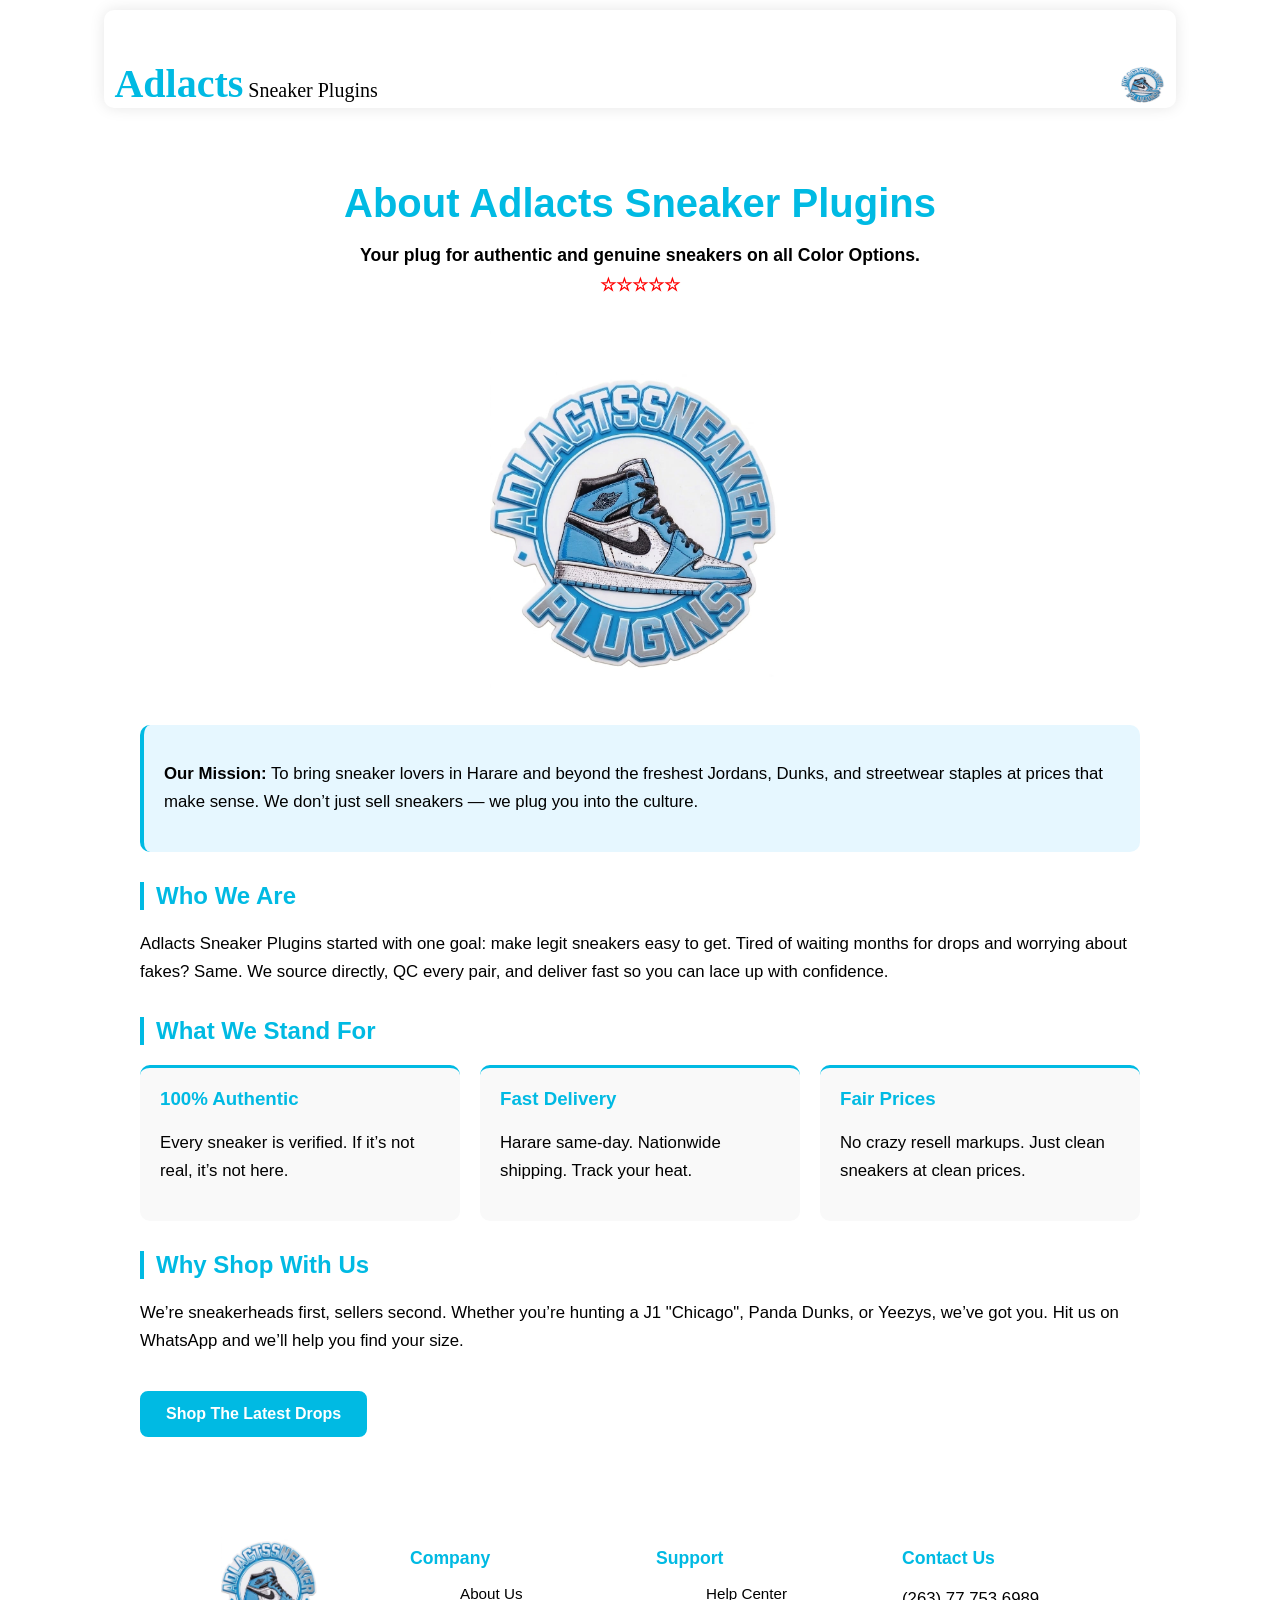
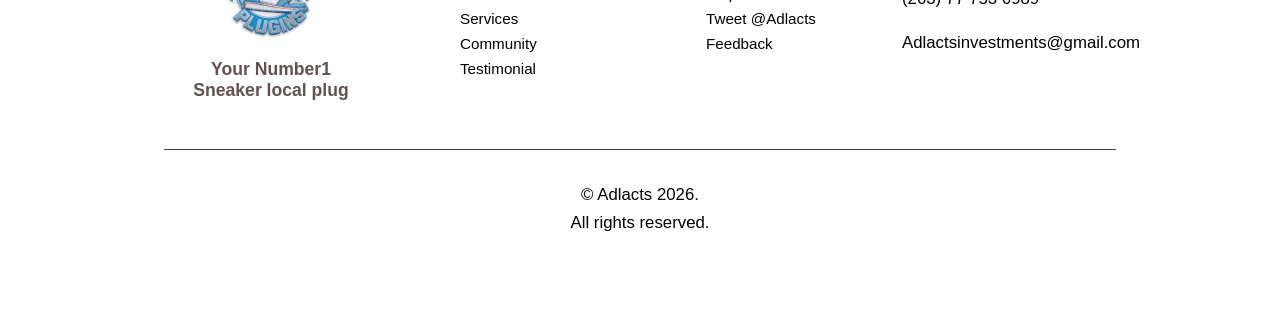
==== about.html @ df53b5dc "update Adlacts  plus 3pages" ====
<!DOCTYPE html>
<html lang="en">
<head>
    <meta charset="UTF-8">
    <meta name="viewport" content="width=device-width, initial-scale=1.0">
    <title>Document</title>
     <link rel="stylesheet" href="welcome.css">
</head>
<body>
    <nav class="navbar  user-profile" id="top">
            <span style="font-size: 30px;">
                <b style="font-size:40px;color:rgb(0, 186, 227);margin-left:-20px;">
                <span style="font-weight:1px;">Adlacts</span></b><span style="font-size:20px;"> Sneaker Plugins</span></span>
                 <img  src="pictures/adlactslogo3.jpeg" alt="User" width="40px">
       
      
    </nav>
      
    <style>
  .adlacts-about {
    font-family: Arial, Helvetica, sans-serif;
    color: #000; /* Black text */
    background: #fff;
    padding: 40px 20px;
    max-width: 1000px;
    margin: auto;
  }
  .adlacts-about h1 {
    color: rgb(0, 186, 227); /* Exact Sky Blue */
    font-size: 2.5rem;
    margin-bottom: 10px;
    text-align: center;
    font-weight: 900;
  }
  .adlacts-about h2 {
    color: rgb(0, 186, 227); /* Sky Blue headings */
    font-size: 1.5rem;
    margin-top: 30px;
    border-left: 4px solid rgb(0, 186, 227); /* Sky Blue accent */
    padding-left: 12px;
  }
  .adlacts-about h3 {
    color: rgb(0, 186, 227); /* Sky Blue subheads */
    margin-top: 0;
  }
  .adlacts-about p {
    line-height: 1.7;
    font-size: 1.05rem;
    margin: 15px 0;
    color: #000; /* Black body text */
  }
  .adlacts-highlight {
    background: #E6F7FF; /* Light Sky Blue */
    padding: 20px;
    border-radius: 10px;
    border-left: 4px solid rgb(0, 186, 227); /* Sky Blue accent */
    margin: 25px 0;
  }
  .adlacts-btn {
    display: inline-block;
    background: rgb(0, 186, 227); /* Sky Blue */
    color:white; /* White text on button */
    padding: 12px 24px;
    border-radius: 8px;
    text-decoration: none;
    font-weight: 700;
    margin-top: 20px;
    transition: 0.3s;
    border: 2px solid rgb(0, 186, 227);
  }
  .adlacts-btn:hover {
    background: #000; /* Black on hover */
    color: white;
    border-color: #000;
    transform: translateY(-2px);
  }
  .adlacts-grid {
    display: grid;
    grid-template-columns: repeat(auto-fit, minmax(250px, 1fr));
    gap: 20px;
    margin-top: 20px;
  }
  .adlacts-card {
    background: #F9F9F9;
    padding: 20px;
    border-radius: 10px;
    border-top: 3px solid rgb(0, 186, 227); /* Sky Blue */
    transition: 0.3s;
  }
  .adlacts-card:hover {
    border-top: 3px solid #000; /* Black on hover */
  }
  .adlacts-stars {
    color: red;
  }
</style>

<section class="adlacts-about">
  <h1>About Adlacts Sneaker Plugins</h1>
  <p style="text-align:center; font-size:1.1rem;"><b>
    Your plug for authentic and genuine sneakers on all Color Options.<br>
    <b class="adlacts-stars">&star;&star;&star;&star;&star;</b>
    </b>
  </p>

  <img src="./pictures/adlactslogo3.jpeg" alt="AdlactsSneakerPlugins Logo" style="display:block; margin:30px auto; max-width:300px;">

  <div class="adlacts-highlight">
    <p><strong>Our Mission:</strong> To bring sneaker lovers in Harare and beyond the freshest Jordans, Dunks, and streetwear staples at prices that make sense. We don’t just sell sneakers — we plug you into the culture.</p>
  </div>

  <h2>Who We Are</h2>
  <p>
    Adlacts Sneaker Plugins started with one goal: make legit sneakers easy to get. 
    Tired of waiting months for drops and worrying about fakes? Same. 
    We source directly, QC every pair, and deliver fast so you can lace up with confidence.
  </p>

  <h2>What We Stand For</h2>
  <div class="adlacts-grid">
    <div class="adlacts-card">
      <h3>100% Authentic</h3>
      <p>Every sneaker is verified. If it’s not real, it’s not here.</p>
    </div>
    <div class="adlacts-card">
      <h3>Fast Delivery</h3>
      <p>Harare same-day. Nationwide shipping. Track your heat.</p>
    </div>
    <div class="adlacts-card">
      <h3>Fair Prices</h3>
      <p>No crazy resell markups. Just clean sneakers at clean prices.</p>
    </div>
  </div>

  <h2>Why Shop With Us</h2>
  <p>
    We’re sneakerheads first, sellers second. Whether you’re hunting a J1 "Chicago", 
    Panda Dunks, or Yeezys, we’ve got you. Hit us on WhatsApp and we’ll help you find your size.
  </p>

  <a href="./welcom.html#gally" class="adlacts-btn">Shop The Latest Drops</a>




<footer class="site-footer">
            <div class="footernew">

                <div class="footercol" style="text-align: center;">
                    <img src="pictures/adlactslogo3.jpeg"  alt="Adlacts Logo"  width="100px">
                    <h4 style="margin-top: 10px;text-align: center;color: rgb(99, 81, 81);font-family: 'Franklin Gothic Medium', 'Arial Narrow', Arial, sans-serif;">
                    Your Number1 <br> Sneaker local plug</h4>

                     <div class="social-icons">
                    <a href="#"><i class="fab fa-facebook-f"></i></a>
                    <a href="#"><i class="fab fa-whatsapp; "></i></a>
                    <a href="#"><i class="fab fa-instagram"></i></a>
                    <a href="#"><i class="fab fa-tiktok"></i></a>
                    <a href="#"><i class="fab fa-google"></i></a>
                </div>
                    
                </div>


            <div class="footercol" >
                <h4>Company</h4>
                <ul>
                    <li><a href="./about.html">About Us</a></li>
                    <li><a href="./about.html" >Services</a></li>
                    <li><a href="https://whatsapp.com/channel/0029VbAyE6q2UPBHBrwvjd35" target="_blank">Community</a></li>
                    <li><a  href="https://whatsapp.com/channel/0029VbAyE6q2UPBHBrwvjd35" target="_blank">Testimonial</a></li>
                </ul>
            </div>

            <div class="footercol">
                <h4>Support</h4>
                <ul>
                    <li><a href="./helpdesk.html">Help Center</a></li>
                    <li><a href="https://twitter.com/yourusername" target="_blank">Tweet @Adlacts</a></li>
                    <li><a href="https://wa.me/+263777536989?text=Hi%20l%20l%20Purchased%20One%20Of%20Your%20Stores%20And%20.">Feedback</a></li>
                </ul>
            </div>


            <div class="footercol contact-info">
                <h4>Contact Us</h4>
                <p>(263) 77 753 6989</p>
                <a href="mailto:support@Adlactsinvestments@gmail.com" target="_blank"><p>Adlactsinvestments@gmail.com</p></a>
            </div>
            </div>
       
        <div class="footer-bottom">
            <p>&copy; Adlacts 2026.<br> All rights reserved.</p>
        </div>
    </footer>   

</section>
</body>
</html>
---- welcome.css ----
.navbar {
    width: 80%;
    margin: auto;
    Display: flex;
    flex-direction: row;
    Justify-content: space-between;
    Align-items: center;
    Padding: 50px 30px 1px;
    Background: #fff;
    Box-shadow: 0 0px 15px rgba(0, 0, 0, 0.1);
    border-radius: 10px;
    margin-top: 10px;

    position: sticky;
    top: 10px;
    z-index: 1000;

}


user-profile {
    Display: flex;
    Cursor: pointer;
    
}

.user-profile img {
    Width: 45px;
    Height: 45px;
    Border-radius: 50%;
    margin-right: -20px;
}




.hero {
    Padding: 100px 0;
    Overflow: hidden;
    margin-top:20px;
    text-align: center;
}

.container {
    Max-width: 1200px;
    Margin: 0 auto;
    Padding: 0 20px;
}

.hero-container {
    Display: grid;
    Grid-template-columns: 1fr 1.5fr;
    Align-items: center;
    Gap: 100px;
   
}

.tag {
    font-size: 12px;
    letter-spacing: 2px;
    color: red;
    Font-weight: 600;
    text-transform: uppercase;
    display: block;
    margin-bottom: 10px;
}

.book-title {
    Font-size: 48px;
    Font-weight: 700;
    Line-height: 1.2;
    Margin-bottom: 10px;
    Color: var(--dark-color);
}

.author {
    Font-size: 14px;
    Color: var(--text-grey);
    Margin-bottom: 25px;
}

.genre {
    Color: var(--dark-color);
    Font-weight: 500;
    Margin-left: 10px;
    Padding-left: 10px;
    Border-left: 1px solid #ddd;
}

.description {
    Color: var(--text-grey);
    Line-height: 1.6;
    Margin-bottom: 30px;
    Max-width: 90%;
    Font-size: 14px;
}

.price-box {
    Align-items: center;
    line-height: 30px;
    Gap: 15px;
    Margin-bottom: 35px;
}

.current-price {
    Font-size: 25px;
    Font-weight: 700;
    color: green;
}

.old-price {
    Font-size: 16px;
    Text-decoration: line-through;
    Color: #bbb;
}

.discount-tag {
    Background: #ffeaea;
    Color: var(--primary-color);
    Padding: 4px 8px;
    Border-radius: 4px;
    Font-size: 12px;
    Font-weight: 600;
}

.hero-buttons {
    Display: flex;
    Gap: 15px;
    padding-top: 20px;
}
.btn {
    Padding: 12px 30px;
    Border-radius: 6px;
    Font-size: 14px;
    Font-weight: 600;
    Cursor: pointer;
    Transition: 0.3s;
}

.btn-primary {
    background-color: #2a2a45;
    Color: #fff;
    Border: 1px solid var(--dark-color);
}

.btn-primary:hover {
    Background:transparent;
    color: #2a2a45;
}

.btn-outline {
    Background: transparent;
    Color:dodgerblue;
    Border: 1px solid #ddd;
}

.btn-outline:hover {
    Border-color: var(--dark-color);
    color: #2a2a45;
}

.hero-image-area {
    Position: relative;
      width: 100%;
      margin-right: 20%;
    Height: 500px;
    Display: flex;
    Justify-content: center;
    Align-items: flex-end;
}

.main-person-img {
    Height: 110%; 
    Object-fit: cover;
    Mask-image: linear-gradient(to bottom, black 90%, transparent 100%);
    -webkit-mask-image: linear-gradient(to bottom, black 90%, transparent 100%);
}



.floating-card {
    Position: absolute;
    Bottom: 10px;
    Right: 0;
    background-color: transparent;
    Padding: 15px;
    Border-radius: 12px;
    Display: flex;
    Gap: 15px;
    Box-shadow: 0 10px 30px rgba(0,0,0,0.1);
    Width: 260px;
    Align-items: center;
}

.mini-book-cover {
    Width: 50px;
    Height: 50px;
    Background:rgb(133, 190, 220); 
    Border-radius: 4px;
    Display: flex;
    Align-items: center;
    Justify-content: center;
    Color: white;
}

.mini-card-info h4 {
    Font-size: 14px;
    color: white;

    Font-weight: 600;
    Margin-bottom: 2px;
}

.mini-card-info p {
    Font-size: 12px;
     text-align: center;
     Color: var(--dark-color);
    Margin-bottom: 5px;
    padding-right: 20px;
}

.stars {
    Color: #fca311;
    Font-size: 10px;
    Margin-bottom: 5px;
}

.mini-price {
    Font-size: 14px;
    Font-weight: 700;
    color: red;
}


@media (max-width: 900px) {
    .hero-container {
        Grid-template-columns: 1fr;
        Text-align: center;
    }

    .hero-content {
        Display: flex;
        Flex-direction: column;
        Align-items: center;
    }

    .main-person-img {
        Height: 350px;
    }

    .floating-card {
        Right: 50%;
        Transform: translateX(50%);
        Bottom: 10px;
    }
}




.slideshow-container {
   
    position: relative;
    width: 100%;
    height: 80%;
    overflow: hidden;
    border-radius: 20px;
}

.slide {
    position: absolute;
    top: 0;
    left: 0;
    width: 100%;
    height: 100%;
    transition: transform 0.5s ease-in-out;
}

.slide img {
    width: 100%;
    height: 100%;
    object-fit:cover;
}



.bar{
    margin-left: 5%;
    margin-right: 5%;
}




.galleryh{
    color: rgb(0, 186, 227);
    text-align: center;
}





.gallery{
    width: 20%;
    height: 33%;
    border: 1px solid transparent;
    margin: 10px;
    overflow: scroll;
    overflow: hidden;
  color: white;
    text-align: center;
   
}
.gallery div {
overflow: hidden;

}


.gallerycon{
    display: flex;
    flex-wrap: wrap;
    justify-content: space-around;
    align-items: center;
     border-radius: 10px ;
      border: 1.2px solid rgb(0, 186, 227);
      background-color:black;
    

     
}


.galleryindiv{
    width: 95%;
    height: 80%;
}

.overdivcatl{
            background-size:cover;
            background-position:center ;
            background-repeat: no-repeat;
            height:100%;
            padding: 20px;
            
        }
        

        .buybtn{
            border: 2px solid green;
        }

         .buybtn:hover{
            border: 2px solid transparent;
            background-color: transparent;
            color: white;
        }

        .buybtn:active{
            border: 2px solid transparent;
            background-color: rgb(114, 164, 213);
            color: white;
        }



.popup{
    display: none;
    position: fixed;
    top: 58%;
    left: 60%;
    transform: translate(-50%,-50%);
    z-index: 10000;
}

.popup-content{
    padding: 20px;
    border-radius: 20px;
    width: 55%;
    /* box-shadow: 0 0 10px rgba(0, 0, 0, 0.2); */
    /* border: 2px solid rgb(255, 255, 255); */
}

.overlay{
    display: none;
    position: fixed;
    top: 0;
    left: 0;
    width: 100%;
    height: 100%;
    background-color: rgba(0, 0, 0,0.8);
    z-index: 999;
    display: none;
    pointer-events: auto;
}








  .site-footer {
  background: #ffffff;
  color: black; 
  padding: 3rem 1.5rem 1rem; 
  font-size: 0.95rem;
  margin-top: 40px;
}

.footernew{
    display: flex;
    gap: 2rem;
    max-width: 1200px;
    margin: 0 auto;
    flex-wrap: wrap;

}
.footercol {
  flex: 1; 
  min-width: 180px;
}

.footercol h4 {
  color: rgb(0, 186, 227);
  font-size: 1.1rem;
  margin-bottom: 1rem;
}

.footercol p {
  line-height: 1.6;
  margin: 0 0 0.5rem;
}


.footercol ul {
    list-style: none;
    padding-left:  50px;
    margin-top: 0px;
} 


.footercol ul li {
  margin-bottom: 0.5rem;
}


.footercol a {
  color:black;
  text-decoration: none;
  transition: color 0.2s ease;
}

.footercol a:hover {
  color: #60a5fa; 
}



.contact-info{
     line-height: -1;
    margin:  0 0 0.5rem ;

}


.footer-bottom {
  border-top: 1px solid #374151;
  margin-top: 2rem;
  padding-top: 1rem;
  text-align: center;
  font-size: 0.85rem;
  color: #032868;
}
@media (max-width: 768px) {
.site-footer {
    padding: 4rem 1rem 1rem;
  }

  .footernew{ font-size: 13px;
                        }
                        
.footercol {
    min-width: 100%; 
  }
  

}



.adlacts-table {
    width: 100%;
    border-collapse: collapse;
    font-family: Arial, Helvetica, sans-serif;
    color: #000;
    background: #fff;
    border-radius: 12px;
    overflow: hidden;
    box-shadow: 0 4px 12px rgba(0,0,0,0.1);
    margin-top: 20px;
  }
  .adlacts-table th {
    background:rgb(0, 186, 227); /* Adlacts Red */
    color: #fff;
    padding: 14px;
    text-align: left;
    font-weight: 700;
    letter-spacing: 0.5px;
  }
  .adlacts-table td {
    padding: 12px 14px;
    border-bottom: 1px solid #eee;
  }
  .adlacts-table tr:nth-child(even) {
    background: #F9F9F9; 
  }
  .adlacts-table tr:hover {
    background: #d6f5f0; 
  }
  .price {
    font-weight: 700;
    color: #12e806;
  }
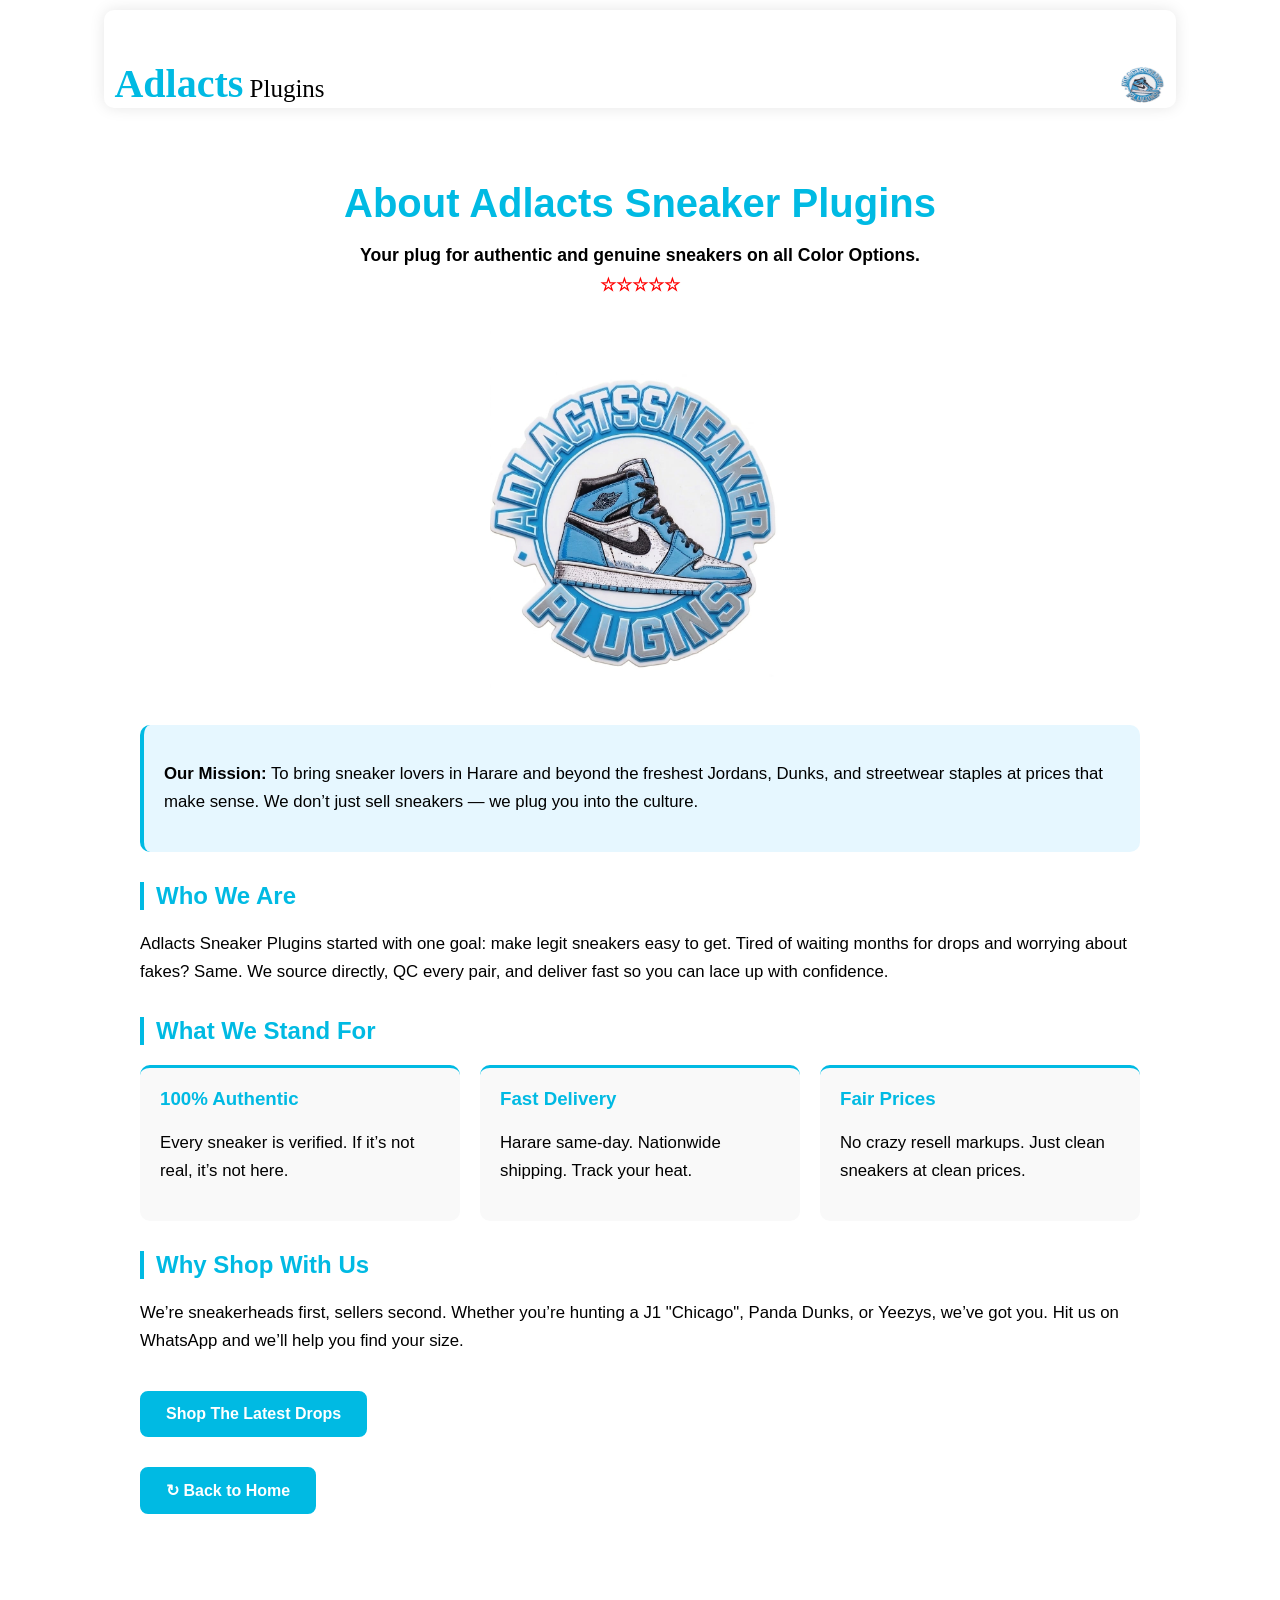
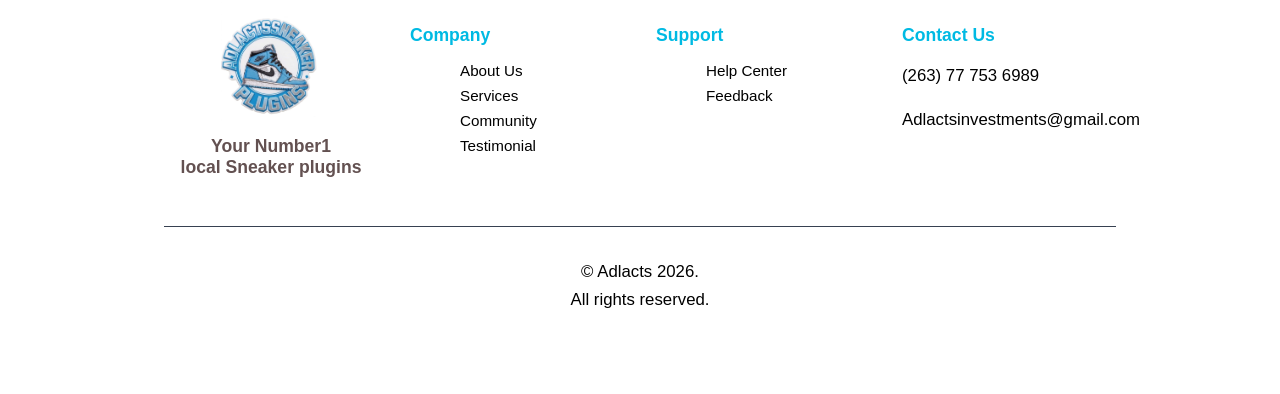
==== commit 60527bf2: "fix navbar and button" ====
--- a/about.html
+++ b/about.html
@@ -7,15 +7,14 @@
      <link rel="stylesheet" href="welcome.css">
 </head>
 <body>
-    <nav class="navbar  user-profile" id="top">
-            <span style="font-size: 30px;">
+   <nav class="navbar  user-profile" id="top">
+            <span style="font-size: 30;">
                 <b style="font-size:40px;color:rgb(0, 186, 227);margin-left:-20px;">
-                <span style="font-weight:1px;">Adlacts</span></b><span style="font-size:20px;"> Sneaker Plugins</span></span>
+                <span style="font-weight:1px;">Adlacts</span></b><span style="font-size:25px;"> Plugins</span></span>
                  <img  src="pictures/adlactslogo3.jpeg" alt="User" width="40px">
        
       
     </nav>
-      
     <style>
   .adlacts-about {
     font-family: Arial, Helvetica, sans-serif;
@@ -138,7 +137,10 @@
     Panda Dunks, or Yeezys, we’ve got you. Hit us on WhatsApp and we’ll help you find your size.
   </p>
 
-  <a href="./welcom.html#gally" class="adlacts-btn">Shop The Latest Drops</a>
+  <a href="./index.html#gally" class="adlacts-btn">Shop The Latest Drops</a>
+  <br>
+<a href="./index.html" class="adlacts-btn" style="margin-top: 30px;"><b>&#8635;</b> Back to Home</a>
+
 
 
 
@@ -149,7 +151,7 @@
                 <div class="footercol" style="text-align: center;">
                     <img src="pictures/adlactslogo3.jpeg"  alt="Adlacts Logo"  width="100px">
                     <h4 style="margin-top: 10px;text-align: center;color: rgb(99, 81, 81);font-family: 'Franklin Gothic Medium', 'Arial Narrow', Arial, sans-serif;">
-                    Your Number1 <br> Sneaker local plug</h4>
+                   Your Number1 <br>  local Sneaker plugins</h4>
 
                      <div class="social-icons">
                     <a href="#"><i class="fab fa-facebook-f"></i></a>
@@ -176,7 +178,7 @@
                 <h4>Support</h4>
                 <ul>
                     <li><a href="./helpdesk.html">Help Center</a></li>
-                    <li><a href="https://twitter.com/yourusername" target="_blank">Tweet @Adlacts</a></li>
+                    <!-- <li><a href="https://twitter.com/yourusername" target="_blank">Tweet Us</a></li> -->
                     <li><a href="https://wa.me/+263777536989?text=Hi%20l%20l%20Purchased%20One%20Of%20Your%20Stores%20And%20.">Feedback</a></li>
                 </ul>
             </div>
--- a/welcome.css
+++ b/welcome.css
@@ -18,6 +18,7 @@
 }
 
 
+
 user-profile {
     Display: flex;
     Cursor: pointer;
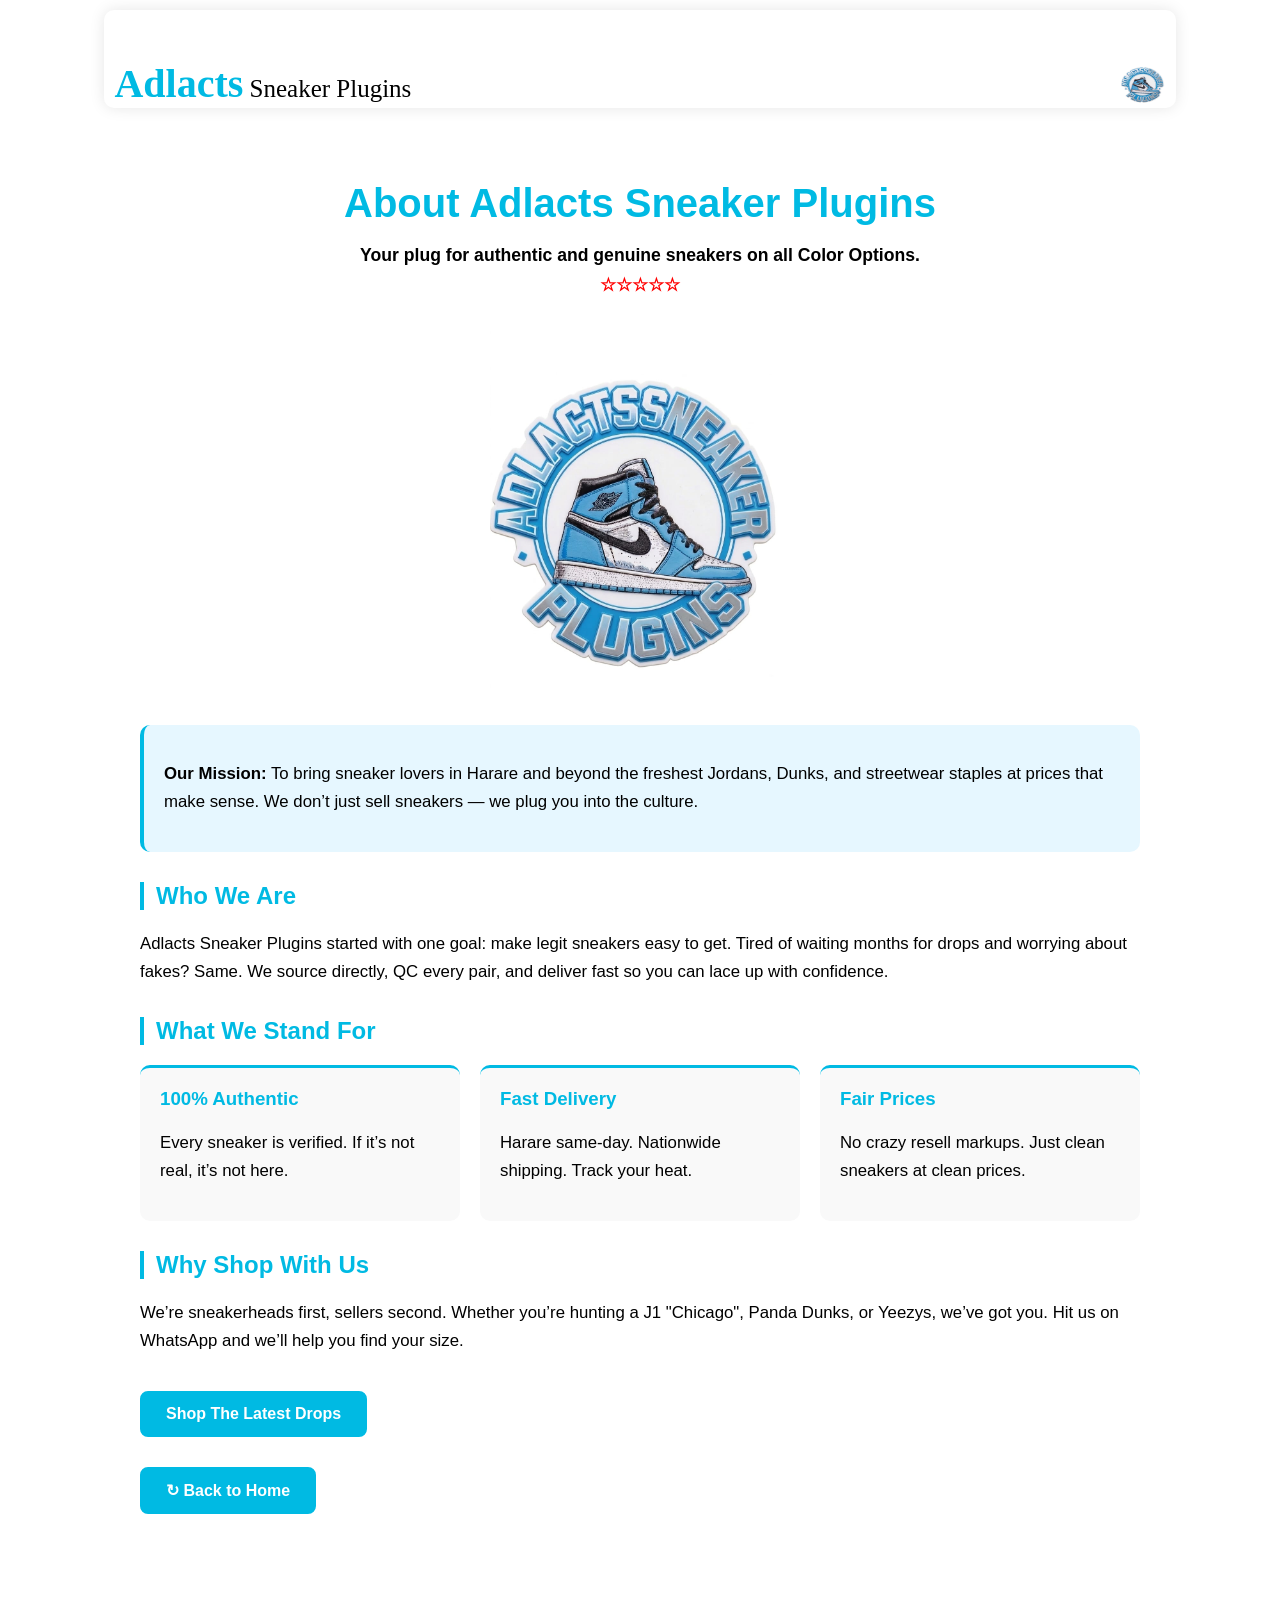
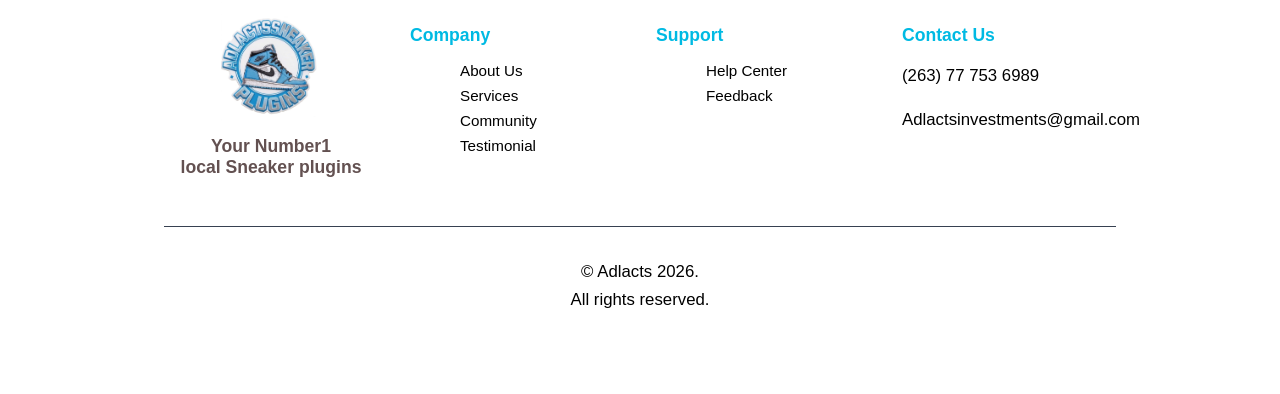
==== commit b6b63703: "updated  help desk" ====
--- a/about.html
+++ b/about.html
@@ -8,9 +8,9 @@
 </head>
 <body>
    <nav class="navbar  user-profile" id="top">
-            <span style="font-size: 30;">
-                <b style="font-size:40px;color:rgb(0, 186, 227);margin-left:-20px;">
-                <span style="font-weight:1px;">Adlacts</span></b><span style="font-size:25px;"> Plugins</span></span>
+            <span>
+                <b style="font-size:clamp(25px, 4vw, 40px);color:rgb(0, 186, 227);margin-left:-20px;">
+                <span style="font-weight:1px;">Adlacts</span></b><span style="font-size:clamp(15px, 3vw, 25px);"> Sneaker Plugins</span></span>
                  <img  src="pictures/adlactslogo3.jpeg" alt="User" width="40px">
        
       
@@ -25,7 +25,7 @@
     margin: auto;
   }
   .adlacts-about h1 {
-    color: rgb(0, 186, 227); /* Exact Sky Blue */
+    color: rgb(0, 186, 227);
     font-size: 2.5rem;
     margin-bottom: 10px;
     text-align: center;
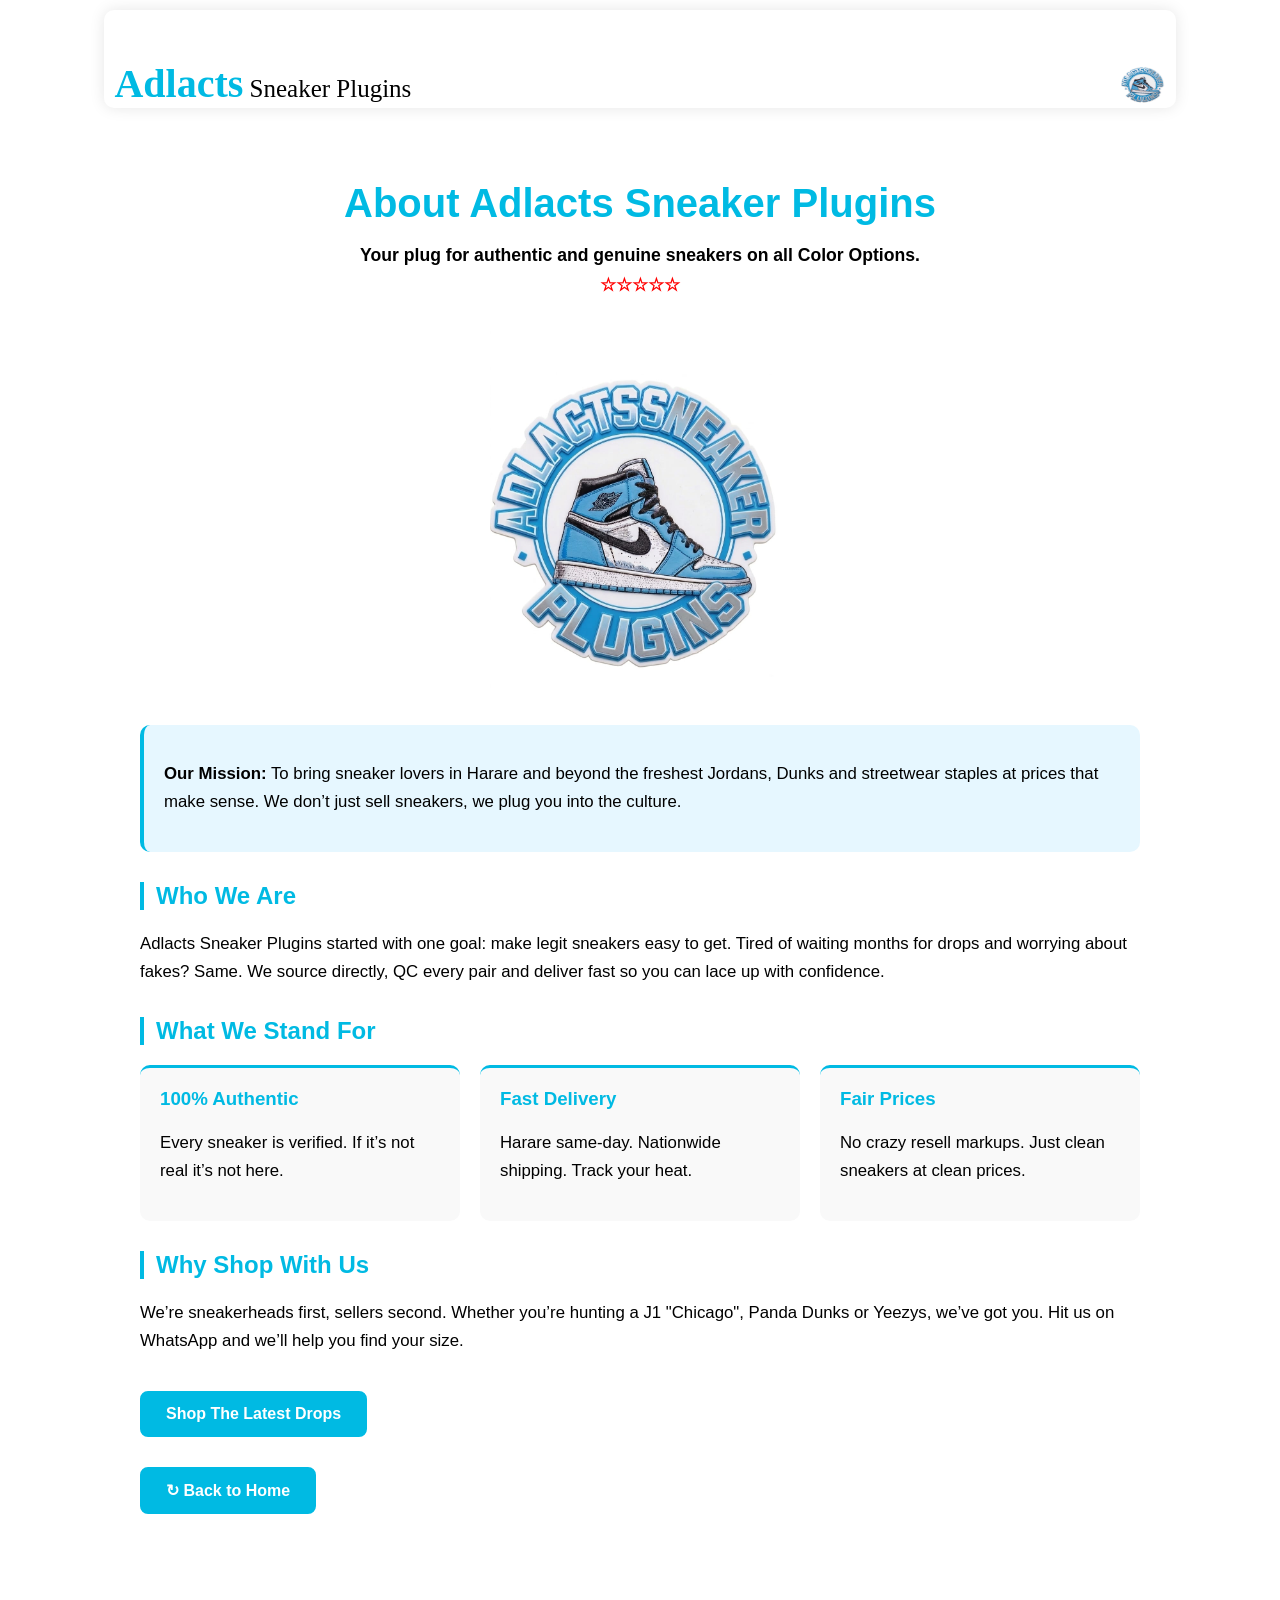
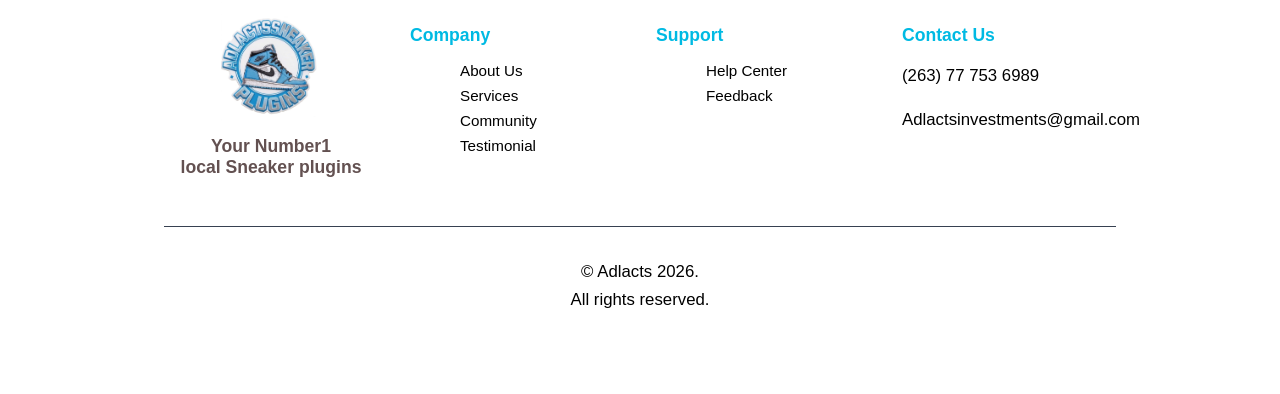
==== commit c5e721c0: "update table" ====
--- a/about.html
+++ b/about.html
@@ -9,7 +9,7 @@
 <body>
    <nav class="navbar  user-profile" id="top">
             <span>
-                <b style="font-size:clamp(25px, 4vw, 40px);color:rgb(0, 186, 227);margin-left:-20px;">
+                <b style="font-size:clamp(29px, 4vw, 40px);color:rgb(0, 186, 227);margin-left:-20px;">
                 <span style="font-weight:1px;">Adlacts</span></b><span style="font-size:clamp(15px, 3vw, 25px);"> Sneaker Plugins</span></span>
                  <img  src="pictures/adlactslogo3.jpeg" alt="User" width="40px">
        
@@ -105,21 +105,22 @@
   <img src="./pictures/adlactslogo3.jpeg" alt="AdlactsSneakerPlugins Logo" style="display:block; margin:30px auto; max-width:300px;">
 
   <div class="adlacts-highlight">
-    <p><strong>Our Mission:</strong> To bring sneaker lovers in Harare and beyond the freshest Jordans, Dunks, and streetwear staples at prices that make sense. We don’t just sell sneakers — we plug you into the culture.</p>
+    <p><strong>Our Mission:</strong> To bring sneaker lovers in Harare and beyond the freshest Jordans, Dunks and streetwear staples 
+      at prices that make sense. We don’t just sell sneakers, we plug you into the culture.</p>
   </div>
 
   <h2>Who We Are</h2>
   <p>
     Adlacts Sneaker Plugins started with one goal: make legit sneakers easy to get. 
     Tired of waiting months for drops and worrying about fakes? Same. 
-    We source directly, QC every pair, and deliver fast so you can lace up with confidence.
+    We source directly, QC every pair and deliver fast so you can lace up with confidence.
   </p>
 
   <h2>What We Stand For</h2>
   <div class="adlacts-grid">
     <div class="adlacts-card">
       <h3>100% Authentic</h3>
-      <p>Every sneaker is verified. If it’s not real, it’s not here.</p>
+      <p>Every sneaker is verified. If it’s not real it’s not here.</p>
     </div>
     <div class="adlacts-card">
       <h3>Fast Delivery</h3>
@@ -134,7 +135,7 @@
   <h2>Why Shop With Us</h2>
   <p>
     We’re sneakerheads first, sellers second. Whether you’re hunting a J1 "Chicago", 
-    Panda Dunks, or Yeezys, we’ve got you. Hit us on WhatsApp and we’ll help you find your size.
+    Panda Dunks or Yeezys, we’ve got you. Hit us on WhatsApp and we’ll help you find your size.
   </p>
 
   <a href="./index.html#gally" class="adlacts-btn">Shop The Latest Drops</a>
--- a/welcome.css
+++ b/welcome.css
@@ -370,7 +370,7 @@
     display: none;
     position: fixed;
     top: 58%;
-    left: 60%;
+    left: 55%;
     transform: translate(-50%,-50%);
     z-index: 10000;
 }
@@ -378,7 +378,7 @@
 .popup-content{
     padding: 20px;
     border-radius: 20px;
-    width: 55%;
+    width: 60%;
     /* box-shadow: 0 0 10px rgba(0, 0, 0, 0.2); */
     /* border: 2px solid rgb(255, 255, 255); */
 }
